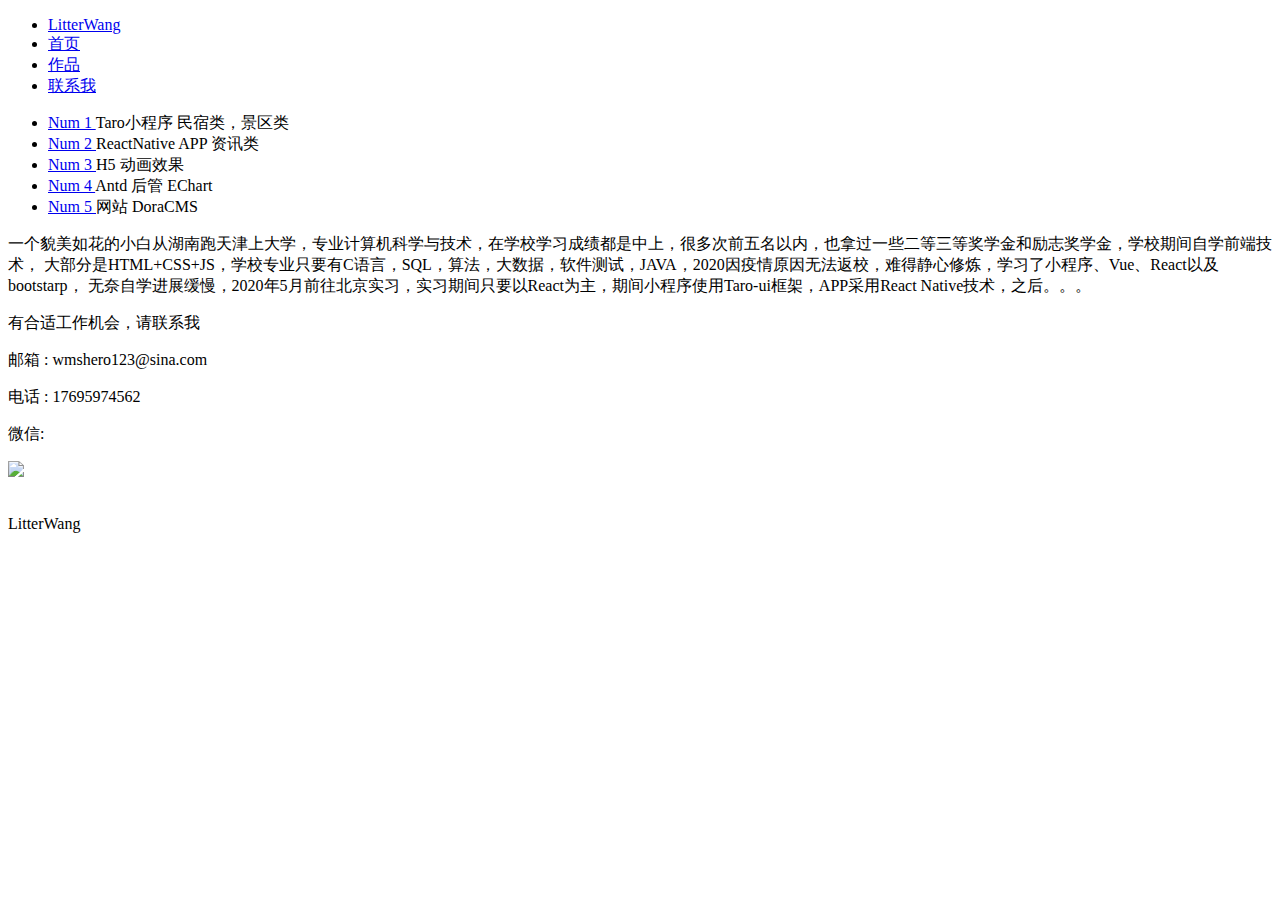
==== home.html @ 2c2a293e "c_首页" ====
<!DOCTYPE html>
<html lang="en">
<head>
    <meta charset="UTF-8">
    <meta name="viewport" content="width=device-width, initial-scale=1.0">
    <title>LitterWang</title>
    <link rel="stylesheet" href="index.css">
    <script src="./index.js"></script>
</head>
<body>
    <div class="wrap">
        <header>
            <ul class="headerContainer">
                <li class="logoText"><a href="#">LitterWang</a></li>
                <div class="headerListView">
                    <li class="headerList"><a class="headerName" href="#">首页</a></li>
                    <li class="headerList"><a class="headerName" href="#works">作品</a></li>
                    <li class="headerList"><a class="headerName" href="#">联系我</a></li>
                </div>

            </ul>
        </header>
        <div class="container">
            <ul class="worksContainer" id='works'>
                <li class="worksList">
                     <a class="workName" href="./works/workList1/index.html">Num 1 </a>
                     <span>Taro小程序</span>
                     <span>民宿类，景区类</span>
                </li>
                <li class="worksList">
                    <a class="workName" href="./works/workList2/index.html">Num 2 </a>
                    <span>ReactNative APP</span>
                    <span>资讯类</span>

                </li>
                <li class="worksList">
                    <a class="workName" href="./works/workList3/index.html">Num 3 </a>
                    <span>H5</span>
                    <span>动画效果</span>
                </li>
                <li class="worksList">
                    <a class="workName" href="./works/workList4/index.html">Num 4 </a>
                    <span>Antd 后管</span>
                    <span>EChart</span>
                </li>
                <li class="worksList">
                    <a class="workName" href="./works/workList5/index.html">Num 5 </a>
                    <span>网站</span>
                    <span>DoraCMS</span>
                </li>
            </ul>
            <div class="contact " id='contact'>
                <p class="selfReport">
                    一个貌美如花的小白从湖南跑天津上大学，专业计算机科学与技术，在学校学习成绩都是中上，很多次前五名以内，也拿过一些二等三等奖学金和励志奖学金，学校期间自学前端技术，
                    大部分是HTML+CSS+JS，学校专业只要有C语言，SQL，算法，大数据，软件测试，JAVA，2020因疫情原因无法返校，难得静心修炼，学习了小程序、Vue、React以及bootstarp，
                    无奈自学进展缓慢，2020年5月前往北京实习，实习期间只要以React为主，期间小程序使用Taro-ui框架，APP采用React Native技术，之后。。。
                </p>
                <div class="messageWrap">
                    <div class="contactInfo">
                        <div class="contactInfoText">
                            有合适工作机会，请联系我
                            <p>邮箱 :    wmshero123@sina.com</p>
                            <p>电话 :    17695974562</p>
                            <p class="wechat" id='wechat'>
                                微信:
                            </p>
                        </div>
                        <img class="wetchatImg" id='wetchatImg' src='./wetchat.jpg'></img>
                    </div>
                    <img src="./selffie.jpg" alt="" class="selfie">
                </div>
              

            </div>
        </div>
        <footer>
            <p class="footerName">LitterWang</p>

        </footer>
    </div>

</body>

</html>
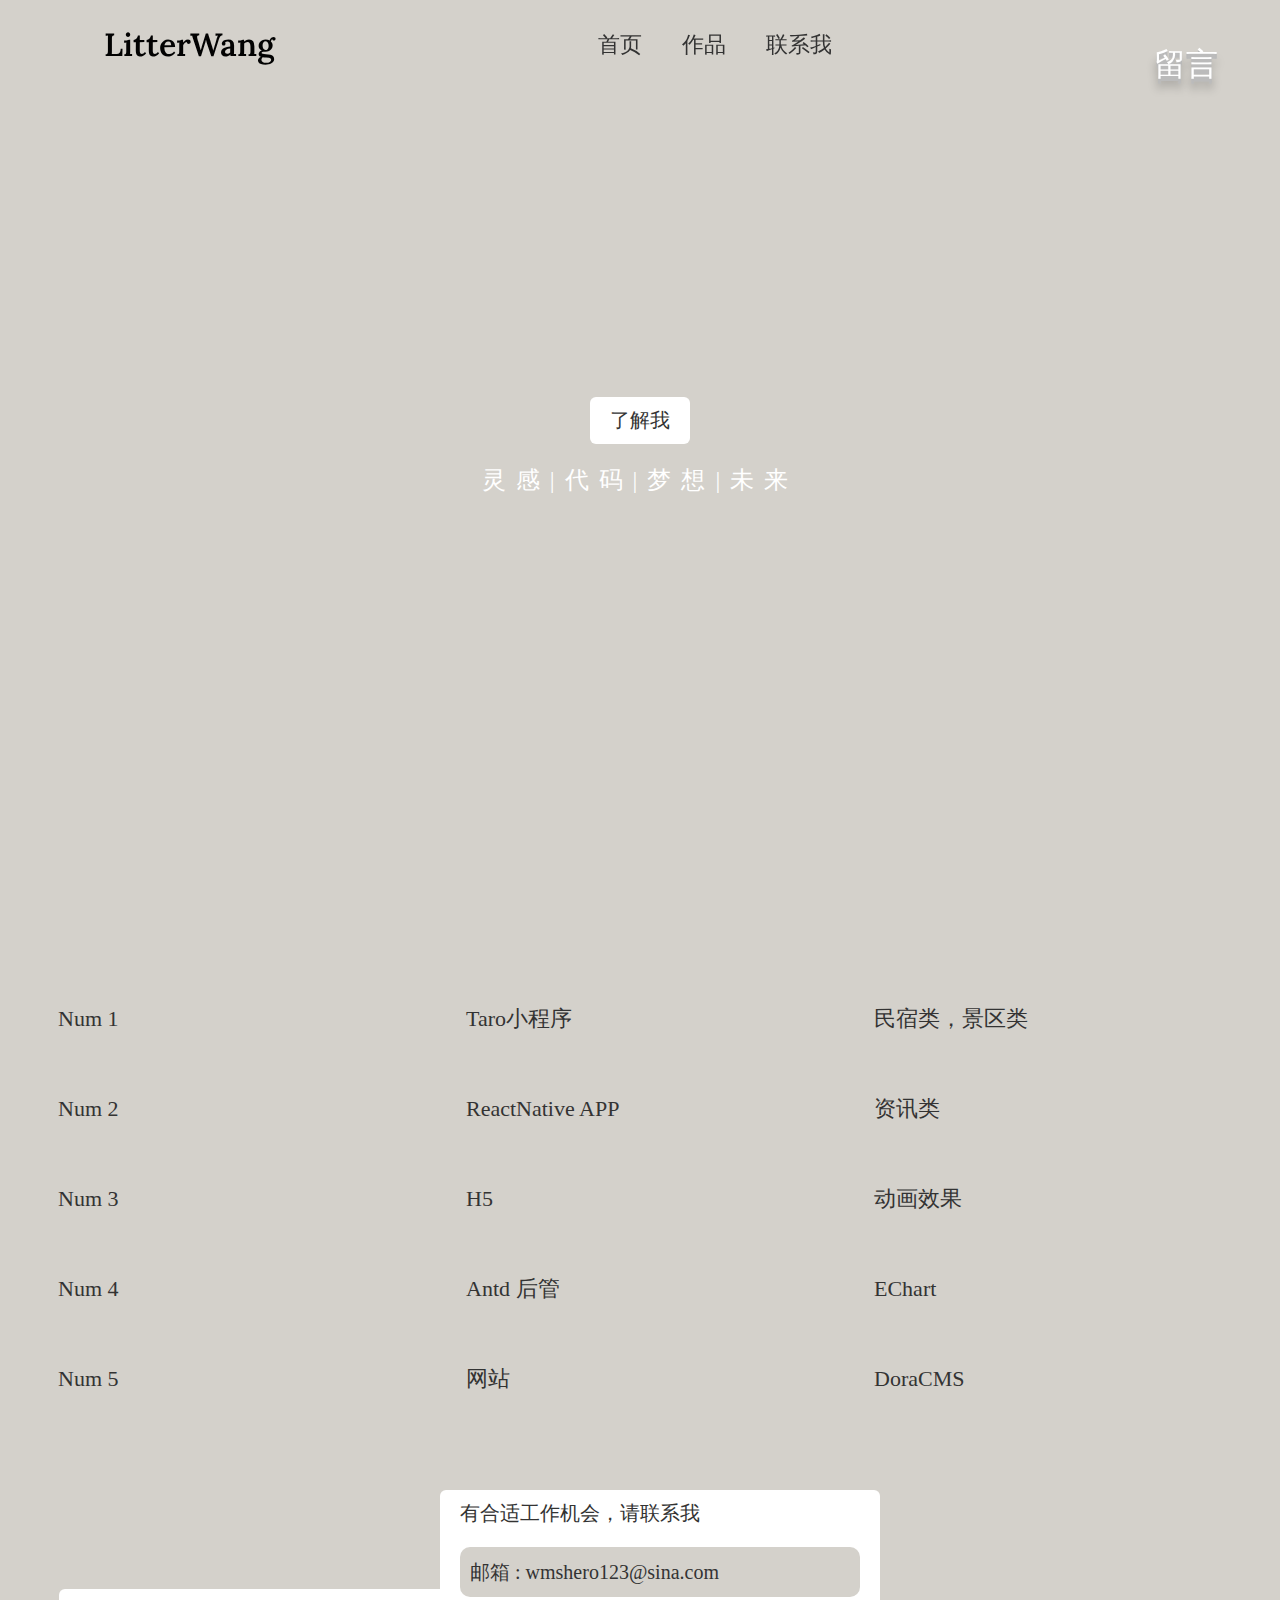
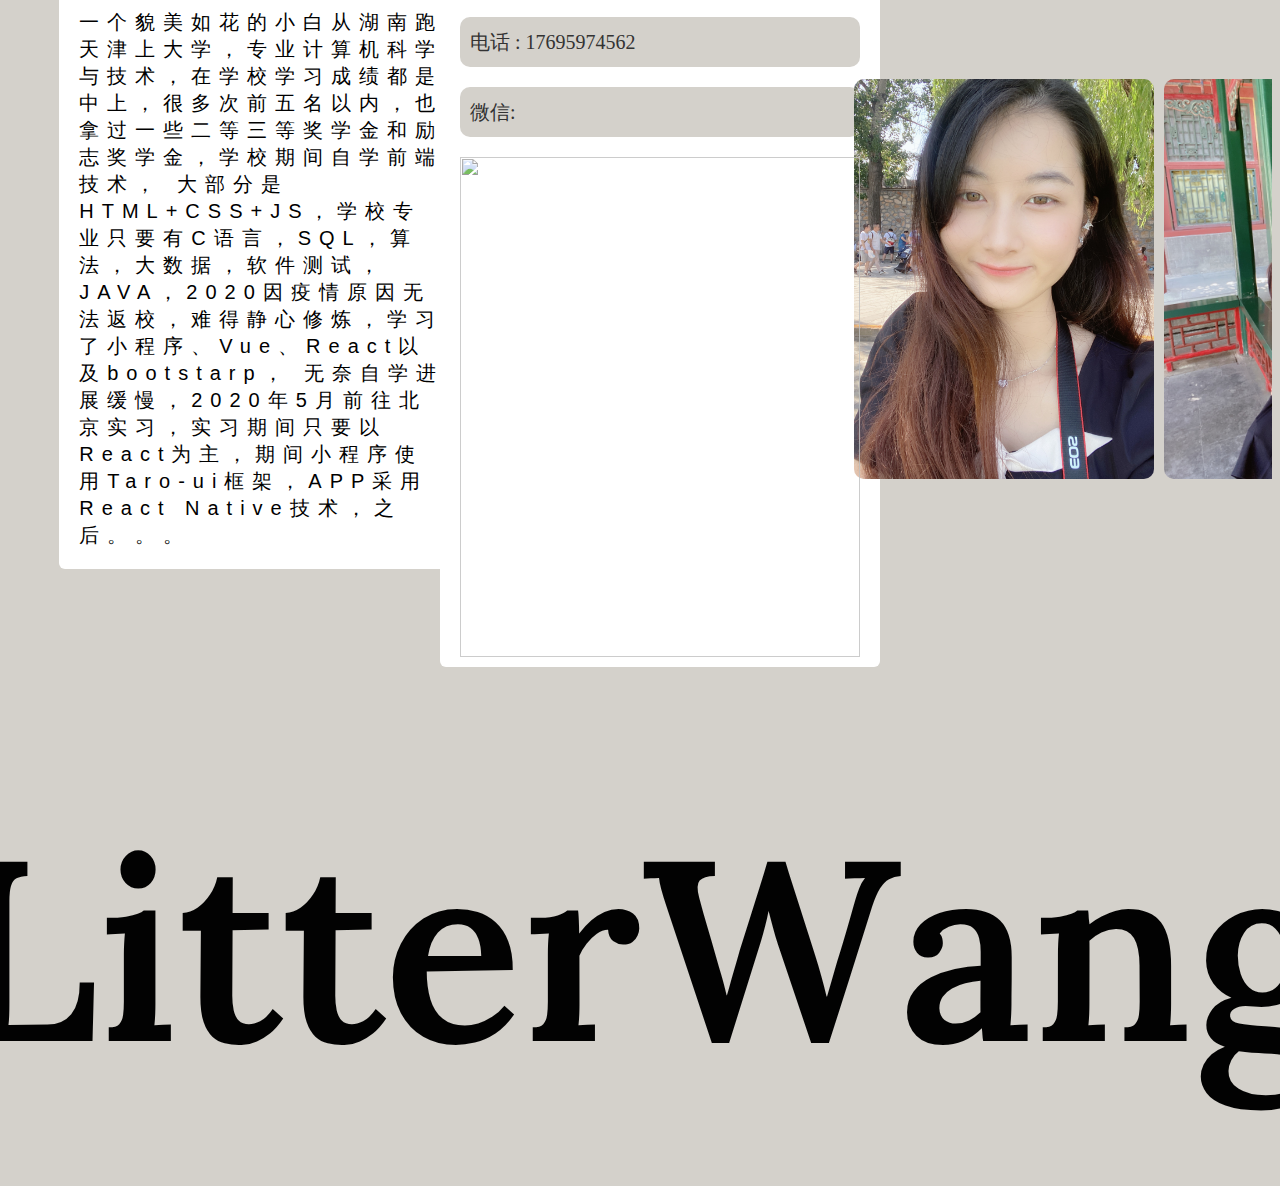
==== commit 26eafae6: "c_布局" ====
--- a/home.html
+++ b/home.html
@@ -1,52 +1,66 @@
 <!DOCTYPE html>
 <html lang="en">
+
 <head>
     <meta charset="UTF-8">
     <meta name="viewport" content="width=device-width, initial-scale=1.0">
     <title>LitterWang</title>
     <link rel="stylesheet" href="index.css">
+    <link rel="stylesheet" href="./css/animation.css">
+    <script src="./js/jquery-1.11.0.min.js" type="text/javascript"></script>
     <script src="./index.js"></script>
 </head>
+
 <body>
+    
     <div class="wrap">
+        <div class="index">
+            <button> <a href="#contact">了解我</a></button>
+            <p>灵感|代码|梦想|未来</p>
+
+        </div>
         <header>
             <ul class="headerContainer">
-                <li class="logoText"><a href="#">LitterWang</a></li>
+                <li class="logoText">
+                    <p class="logoTxt">LitterWang</p>
+                </li>
                 <div class="headerListView">
                     <li class="headerList"><a class="headerName" href="#">首页</a></li>
                     <li class="headerList"><a class="headerName" href="#works">作品</a></li>
                     <li class="headerList"><a class="headerName" href="#">联系我</a></li>
                 </div>
-
+                <li class="loading">
+                    留言
+                </li>
             </ul>
         </header>
         <div class="container">
+
             <ul class="worksContainer" id='works'>
                 <li class="worksList">
-                     <a class="workName" href="./works/workList1/index.html">Num 1 </a>
-                     <span>Taro小程序</span>
-                     <span>民宿类，景区类</span>
+                    <a class="workName" href="./works/workList1/index.html">Num 1 </a>
+                    <a class="workName" href="./works/workList1/index.html">Taro小程序 </a>
+                    <a class="workName" href="./works/workList1/index.html">民宿类，景区类 </a>
                 </li>
                 <li class="worksList">
                     <a class="workName" href="./works/workList2/index.html">Num 2 </a>
-                    <span>ReactNative APP</span>
-                    <span>资讯类</span>
-
+                    <a class="workName" href="./works/workList2/index.html">ReactNative APP</a>
+                    <a class="workName" href="./works/workList2/index.html">资讯类</a>
                 </li>
                 <li class="worksList">
                     <a class="workName" href="./works/workList3/index.html">Num 3 </a>
-                    <span>H5</span>
-                    <span>动画效果</span>
+                    <a class="workName" href="./works/workList3/index.html">H5</a>
+                    <a class="workName" href="./works/workList3/index.html">动画效果</a>
                 </li>
                 <li class="worksList">
                     <a class="workName" href="./works/workList4/index.html">Num 4 </a>
-                    <span>Antd 后管</span>
-                    <span>EChart</span>
+                    <a class="workName" href="./works/workList4/index.html">Antd 后管</a>
+                    <a class="workName" href="./works/workList4/index.html">EChart</a>
                 </li>
                 <li class="worksList">
                     <a class="workName" href="./works/workList5/index.html">Num 5 </a>
-                    <span>网站</span>
-                    <span>DoraCMS</span>
+                    <a class="workName" href="./works/workList5/index.html">网站</a>
+                    <a class="workName" href="./works/workList5/index.html">DoraCMS</a>
                 </li>
             </ul>
             <div class="contact " id='contact'>
@@ -59,23 +73,31 @@
                     <div class="contactInfo">
                         <div class="contactInfoText">
                             有合适工作机会，请联系我
-                            <p>邮箱 :    wmshero123@sina.com</p>
-                            <p>电话 :    17695974562</p>
+                            <p>邮箱 : wmshero123@sina.com</p>
+                            <p>电话 : 17695974562</p>
                             <p class="wechat" id='wechat'>
                                 微信:
                             </p>
                         </div>
+
                         <img class="wetchatImg" id='wetchatImg' src='./wetchat.jpg'></img>
                     </div>
+
+                </div>
+                <div class="selfImgs">
                     <img src="./selffie.jpg" alt="" class="selfie">
+                    <img src="./selffie1.jpg" alt="" class="selfie">
+
+
                 </div>
-              
+
+            </div>
+            <div class="technicalMastery">
 
             </div>
         </div>
         <footer>
             <p class="footerName">LitterWang</p>
-
         </footer>
     </div>
 
--- a/index.css
+++ b/index.css
@@ -0,0 +1,236 @@
+@import url("https://fonts.googleapis.com/css?family=Lora:400,400i,700");
+html {
+  background-color: #d4d1cb;
+}
+ul li {
+  list-style: none;
+}
+a {
+  color: #333;
+  text-decoration: none;
+}
+.wrap {
+  width: 100%;
+  height: 100%;
+  position: relative;
+}
+.index {
+  z-index: -10;
+  width: 100%;
+  height: 100vh;
+  box-sizing: border-box;
+  background-image: url('https://ae01.alicdn.com/kf/Hf1af481a5f254ceeb0e805c1621c0004L.jpg');
+  background-position: center;
+  background-repeat: no-repeat;
+  background-size: cover;
+  display: flex;
+  justify-content: center;
+  align-items: center;
+  flex-direction: column;
+}
+.index button {
+  background-color: #fff;
+  color: #333;
+  padding: 10px 20px;
+  border-radius: 6px;
+  font-size: 20px;
+  outline: none;
+  border: none;
+  animation: downToUp 0.8s ease-out both;
+}
+.index button:hover {
+  background-color: #333;
+}
+.index button:hover a {
+  color: #fff;
+}
+.index p {
+  animation: downToUp 0.8s ease-out both;
+  margin-top: 20px;
+  letter-spacing: 10px;
+  font-size: 24px;
+  color: #fff;
+}
+header {
+  position: fixed;
+  top: 0;
+  left: 0;
+  width: 100%;
+  height: 100px;
+  z-index: 10;
+  margin-bottom: 20px;
+}
+header .headerContainer {
+  display: flex;
+  justify-content: center;
+  align-items: center;
+  flex-direction: row;
+}
+header .headerContainer .logoText {
+  flex: 2;
+}
+header .headerContainer .logoText .logoTxt {
+  margin: 0 2em;
+  font-size: 2em;
+  font-weight: 600;
+  line-height: 1.8;
+  color: #020202;
+  font-family: Lora, serif;
+}
+header .headerContainer .logoText .logoTxt span {
+  animation: landIn 0.8s ease-out both;
+}
+header .headerContainer .headerListView {
+  flex: 8;
+  display: flex;
+  flex-direction: row;
+  justify-content: center;
+}
+header .headerContainer .headerListView .headerList {
+  padding: 10px 20px;
+}
+header .headerContainer .headerListView .headerList a {
+  font-size: 22px;
+  overflow: hidden;
+  text-decoration: none;
+}
+header .headerContainer .headerListView .headerList .headerName:hover {
+  color: #000;
+  text-decoration: underline;
+}
+header .headerContainer .loading {
+  flex: 2;
+  justify-content: center;
+}
+.container {
+  padding-top: 50px;
+}
+.container .worksContainer {
+  display: flex;
+  justify-content: center;
+  align-items: flex-start;
+  flex-direction: column;
+}
+.container .worksContainer .worksList {
+  padding: 20px 10px;
+  display: flex;
+  flex-direction: row;
+  align-items: center;
+  width: 100%;
+  height: 50px;
+}
+.container .worksContainer .worksList .workName {
+  flex: 1;
+  font-size: 22px;
+}
+.container .worksContainer .worksList span {
+  flex: 1;
+  font-size: 22px;
+}
+.container .worksContainer .worksList .workName:hover {
+  font-size: 24px;
+}
+.container .contact {
+  padding: 40px 20px;
+  box-sizing: border-box;
+  overflow-x: hidden;
+  display: flex;
+  flex-direction: row;
+  justify-content: center;
+  align-items: center;
+}
+.container .contact .selfReport {
+  width: 30%;
+  font-size: 20px;
+  letter-spacing: 8px;
+  padding: 20px 20px;
+  border-radius: 6px;
+  background-color: #fff;
+  font-family: sans-serif;
+}
+.container .contact .messageWrap {
+  width: 30%;
+  display: flex;
+  flex-direction: row;
+  justify-content: center;
+  align-items: start;
+  padding: 10px;
+}
+.container .contact .messageWrap .contactInfo {
+  display: flex;
+  flex-direction: column;
+  padding: 10px 20px;
+  background-color: #fff;
+  border-radius: 6px;
+}
+.container .contact .messageWrap .contactInfo .contactInfoText {
+  color: #333;
+  font-size: 20px;
+}
+.container .contact .messageWrap .contactInfo .contactInfoText p {
+  background-color: #d4d1cb;
+  height: 50px;
+  line-height: 50px;
+  padding: 0 10px;
+  border-radius: 10px;
+}
+.container .contact .messageWrap .contactInfo .wetchatImg {
+  position: relative;
+  width: 400px;
+  height: 500px;
+  opacity: 0.8;
+}
+.container .contact .selfImgs {
+  width: 30%;
+  display: flex;
+  flex-direction: row;
+}
+.container .contact .selfImgs .selfie {
+  width: 300px;
+  height: 400px;
+  border-radius: 10px;
+}
+.container .contact .selfImgs .selfie:first-child {
+  margin-right: 10px;
+}
+footer {
+  width: 100%;
+  display: flex;
+  justify-content: center;
+  align-items: center;
+}
+footer .footerName {
+  width: 100%;
+  justify-content: center;
+  margin: 0 2em;
+  font-size: 16em;
+  font-weight: 600;
+  display: flex;
+  line-height: 1.8;
+  color: #020202;
+  font-family: Lora, serif;
+  white-space: pre;
+}
+footer .footerName span {
+  animation: landIn 0.8s ease-out both;
+}
+@keyframes landIn {
+  from {
+    opacity: 0;
+    transform: translateY(-20%);
+  }
+  to {
+    opacity: 1;
+    transform: translateY(0);
+  }
+}
+@keyframes downToUp {
+  from {
+    opacity: 0;
+    transform: translateY(-100%);
+  }
+  to {
+    opacity: 1;
+    transform: translateY(0);
+  }
+}
--- a/css/animation.css
+++ b/css/animation.css
@@ -0,0 +1,19 @@
+@import url("https://fonts.googleapis.com/css?family=Baloo+Bhaijaan&display=swap");
+.loading {
+  display: flex;
+  color: white;
+  font-size: 2em;
+  font-family: "Baloo Bhaijaan", cursive;
+  text-transform: uppercase;
+  cursor: pointer; }
+  .loading span {
+    text-shadow: 0 1px #bbb, 0 2px #bbb, 0 3px #bbb, 0 4px #bbb, 0 5px #bbb, 0 6px transparent, 0 7px transparent, 0 8px transparent, 0 9px transparent, 0 10px 10px rgba(0, 0, 0, 0.4);
+    transform: translateY(20px);
+    animation: bounce 0.3s ease 5 alternate; }
+
+@keyframes bounce {
+  to {
+    text-shadow: 0 1px #bbb, 0 2px #bbb, 0 3px #bbb, 0 4px #bbb, 0 5px #bbb, 0 6px #bbb, 0 7px #bbb, 0 8px #bbb, 0 9px #bbb, 0 50px 25px rgba(0, 0, 0, 0.2);
+    transform: translateY(-20px); } }
+
+/*# sourceMappingURL=animation.css.map */
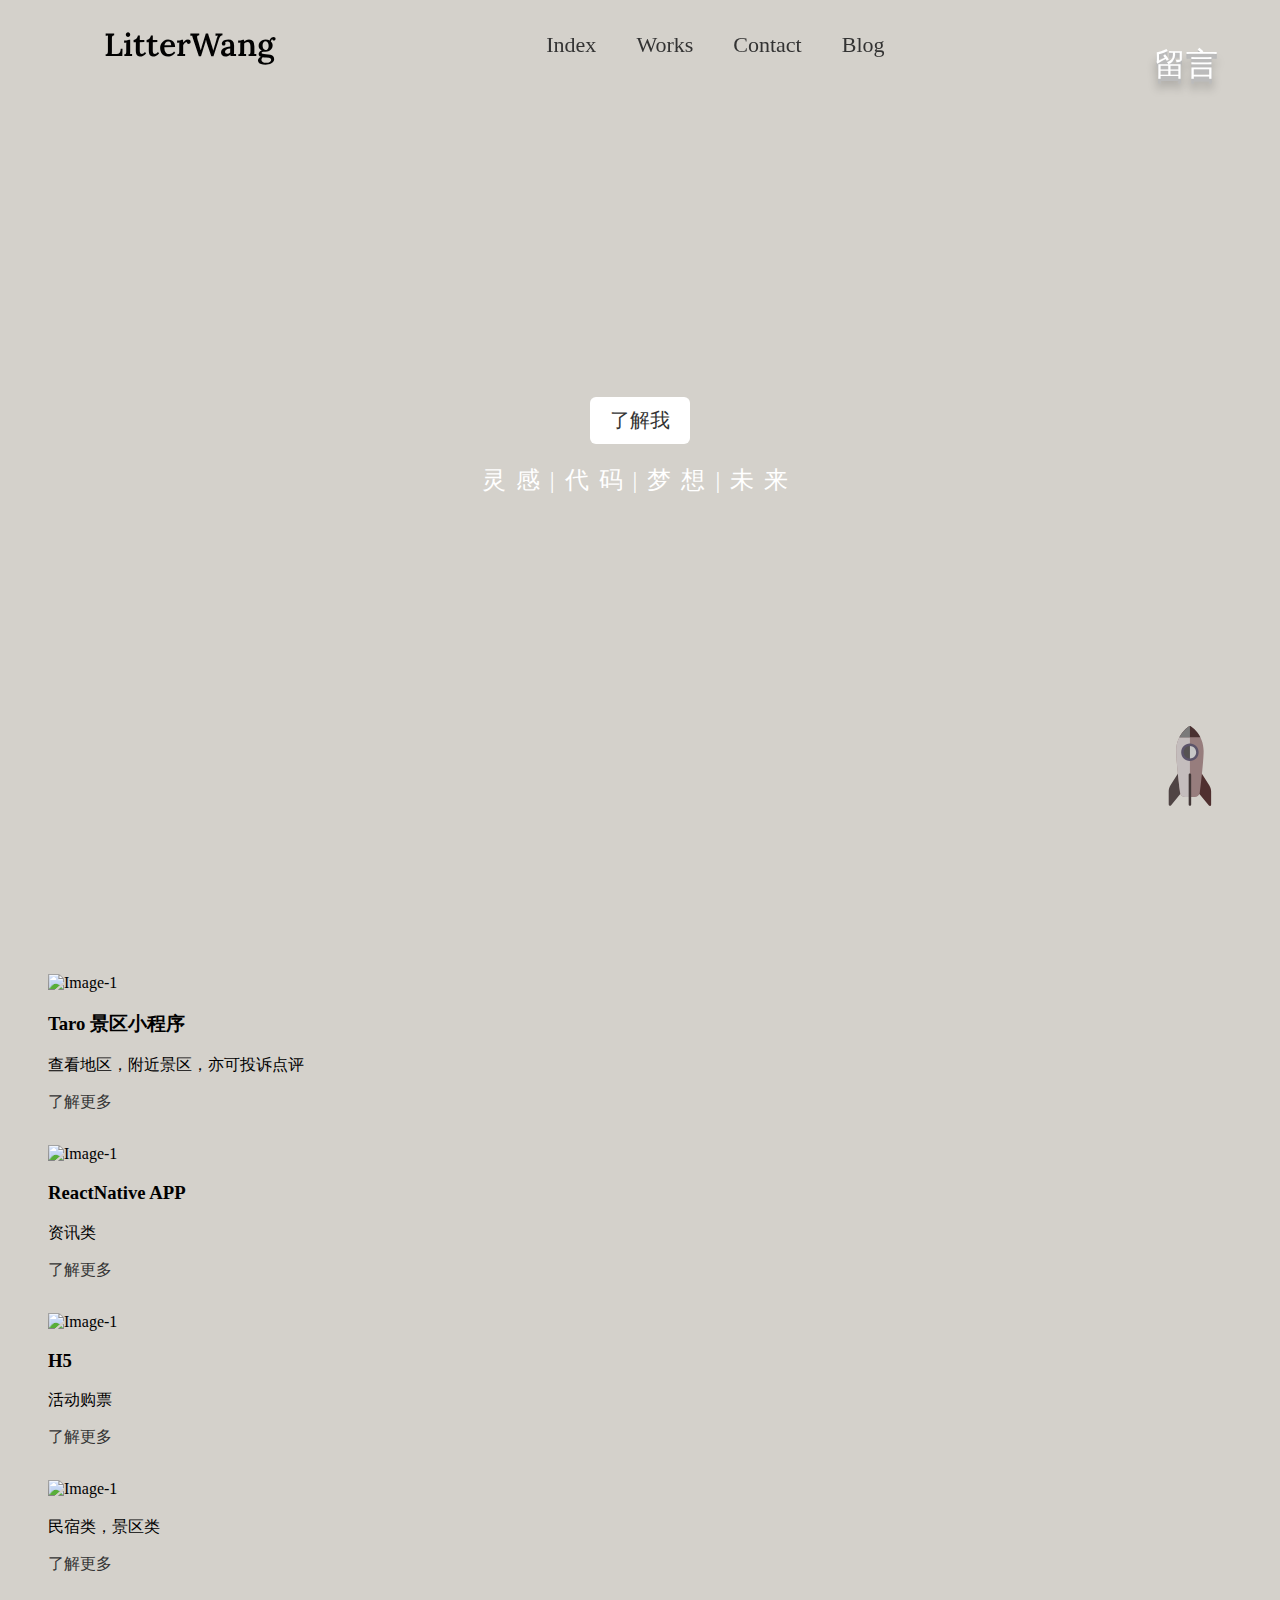
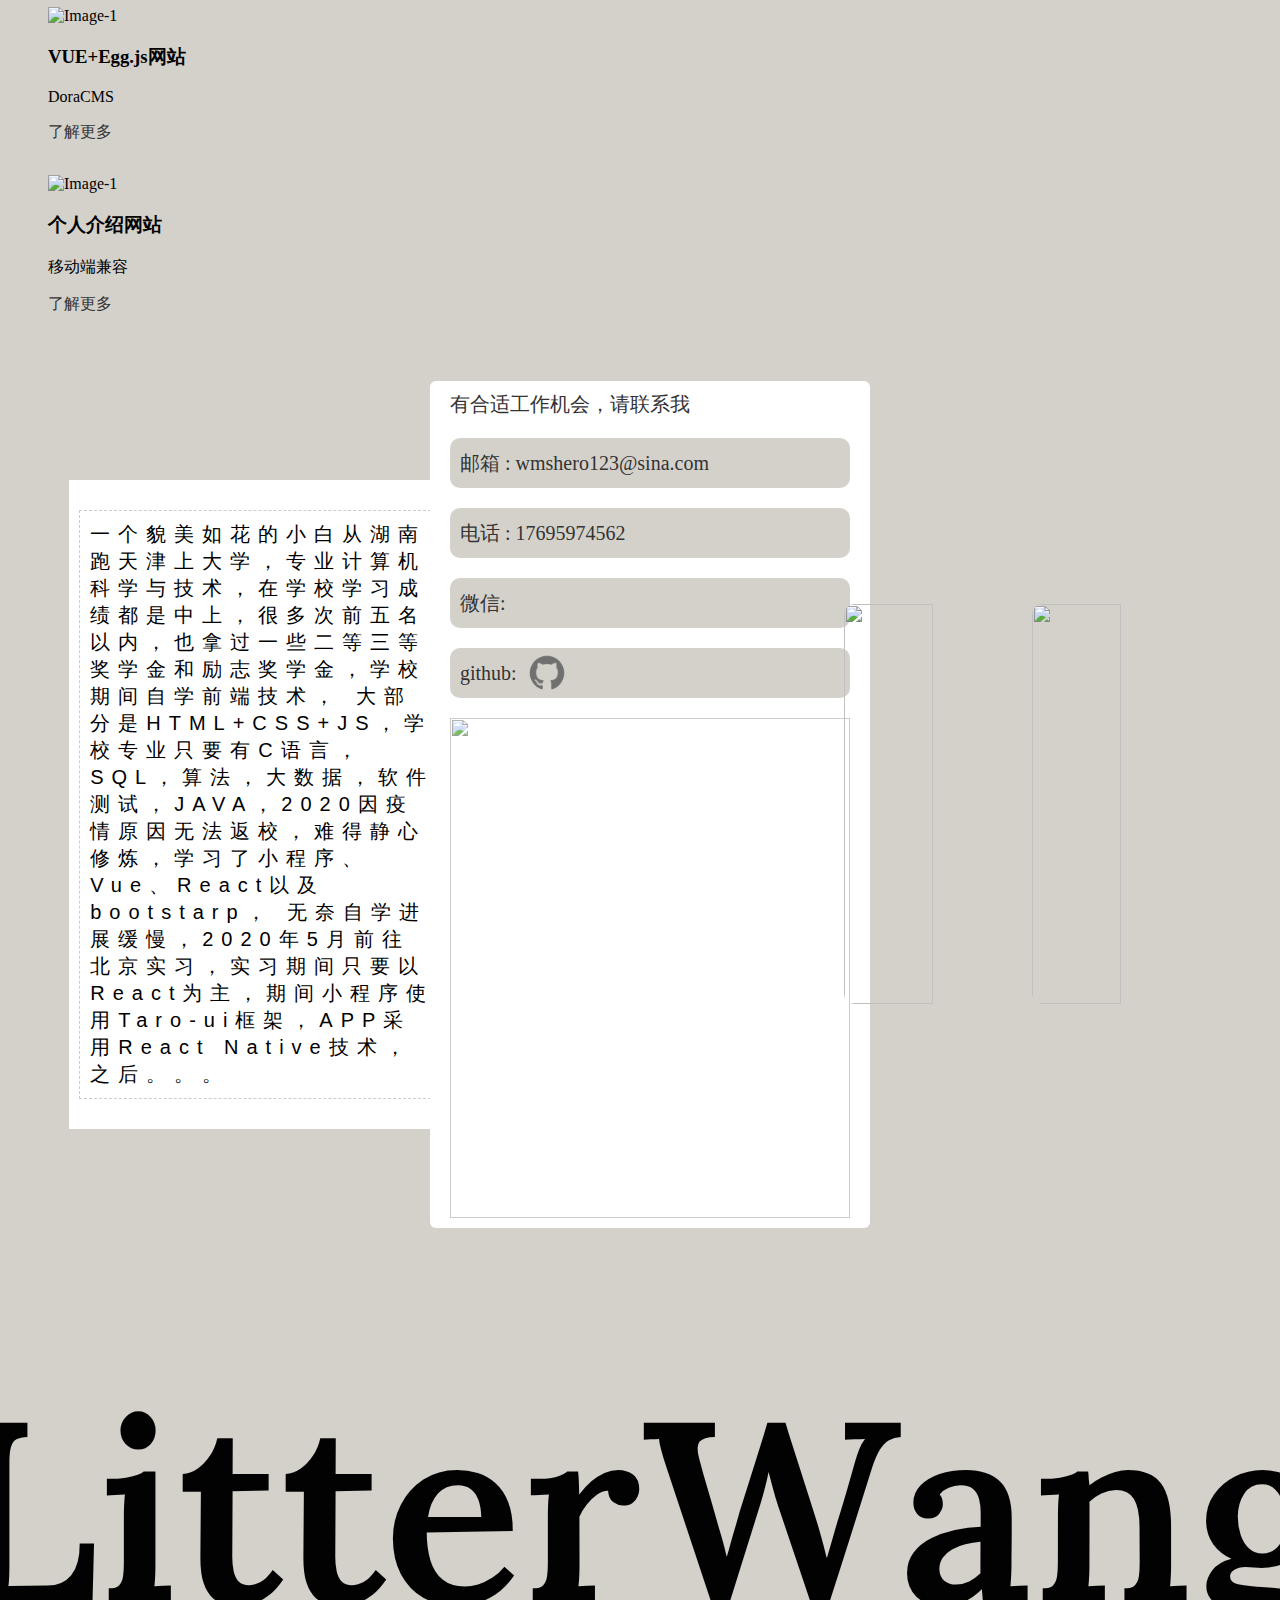
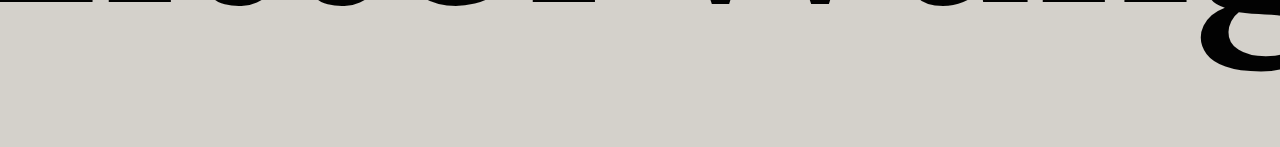
==== commit b81032d3: "a_博客" ====
--- a/home.html
+++ b/home.html
@@ -7,17 +7,20 @@
     <title>LitterWang</title>
     <link rel="stylesheet" href="index.css">
     <link rel="stylesheet" href="./css/animation.css">
+    <link rel="stylesheet" type="text/css" href="./css/lanren.css">
+    <link rel="stylesheet" href="./css/mobile.css">
     <script src="./js/jquery-1.11.0.min.js" type="text/javascript"></script>
+    <script src="./js/jquery.min.js"></script>
+    <script src="./js/TweenMax.min.js"></script>
+    <script src="./js/ScrollToPlugin.min.js"></script>
     <script src="./index.js"></script>
 </head>
 
 <body>
-    
     <div class="wrap">
         <div class="index">
             <button> <a href="#contact">了解我</a></button>
             <p>灵感|代码|梦想|未来</p>
-
         </div>
         <header>
             <ul class="headerContainer">
@@ -25,9 +28,11 @@
                     <p class="logoTxt">LitterWang</p>
                 </li>
                 <div class="headerListView">
-                    <li class="headerList"><a class="headerName" href="#">首页</a></li>
-                    <li class="headerList"><a class="headerName" href="#works">作品</a></li>
-                    <li class="headerList"><a class="headerName" href="#">联系我</a></li>
+                    <li class="headerList"><a class="headerName" href="#">Index</a></li>
+                    <li class="headerList"><a class="headerName" href="#works">Works</a></li>
+                    <li class="headerList"><a class="headerName" href="#contact">Contact</a></li>
+                    <li class="headerList"><a class="headerName" href="./pages/Blog/index.html">Blog</a></li>
+               
                 </div>
                 <li class="loading">
                     留言
@@ -35,8 +40,96 @@
             </ul>
         </header>
         <div class="container">
-
-            <ul class="worksContainer" id='works'>
+            <div class="full-length">
+                <div class="worksContainer">
+                    <ul class="worksCard">
+                        <li class="worksCardList">
+                            <div class="port-1 effect-1">
+                                <div class="image-box">
+                                    <img src="https://s1.ax1x.com/2020/08/13/az8Tud.jpg" alt="Image-1">
+                                </div>
+                                <div class="text-desc">
+                                    <h3 class='worksTitle'>Taro 景区小程序</h3>
+                                    <p>查看地区，附近景区，亦可投诉点评</p>
+                                    <a href="./works/workList1/index.html" class="LearnMorebtn">了解更多</a>
+                                </div>
+                            </div>
+                        </li>
+                    </ul>
+                    <ul class="worksCard">
+                        <li class="worksCardList">
+                            <div class="port-1 effect-1">
+                                <div class="image-box">
+                                    <img src="https://s1.ax1x.com/2020/08/13/az85ge.jpg" alt="Image-1">
+                                </div>
+                                <div class="text-desc">
+                                    <h3 class='worksTitle'>ReactNative APP</h3>
+                                    <p>资讯类</p>
+                                    <a href="./works/workList2/index.html" class="LearnMorebtn">了解更多</a>
+                                </div>
+                            </div>
+                        </li>
+                    </ul>
+                    <ul class="worksCard">
+                        <li class="worksCardList">
+                            <div class="port-1 effect-1">
+                                <div class="image-box">
+                                    <img src="https://s1.ax1x.com/2020/08/13/az8h9O.jpg" alt="Image-1">
+                                </div>
+                                <div class="text-desc">
+                                    <h3 class='worksTitle'>H5</h3>
+                                    <p>活动购票</p>
+                                    <a href="./works/workList3/index.html" class="LearnMorebtn">了解更多</a>
+                                </div>
+                            </div>
+                        </li>
+                    </ul>
+                    <ul class="worksCard">
+                        <li class="worksCardList">
+                            <div class="port-1 effect-1">
+                                <div class="image-box">
+                                    <img src="https://s1.ax1x.com/2020/08/13/az8Tud.jpg" alt="Image-1">
+                                </div>
+                                <div class="text-desc">
+                                    <h3 class='worksTitle'></h3>
+                                    <p>民宿类，景区类</p>
+                                    <a href="./works/workList4/index.html" class="LearnMorebtn">了解更多</a>
+                                </div>
+                            </div>
+                        </li>
+                    </ul>
+                    <ul class="worksCard">
+                        <li class="worksCardList">
+                            <div class="port-1 effect-1">
+                                <div class="image-box">
+                                    <img src="https://s1.ax1x.com/2020/08/13/az8IjH.jpg" alt="Image-1">
+                                </div>
+                                <div class="text-desc">
+                                    <h3 class='worksTitle'>VUE+Egg.js网站</h3>
+                                    <p>DoraCMS</p>
+                                    <a href="./works/workList5/index.html" class="LearnMorebtn">了解更多</a>
+                                </div>
+                            </div>
+                        </li>
+                    </ul>
+                    <ul class="worksCard">
+                        <li class="worksCardList">
+                            <div class="port-1 effect-1">
+                                <div class="image-box">
+                                    <img src="https://s1.ax1x.com/2020/08/13/azBW11.md.jpg" alt="Image-1">
+                                </div>
+                                <div class="text-desc">
+                                    <h3 class='worksTitle'>个人介绍网站</h3>
+                                    <p>移动端兼容</p>
+                                    <a href="./works/workList6/index.html" class="LearnMorebtn">了解更多</a>
+                                </div>
+                            </div>
+                        </li>
+                    </ul>
+                </div>
+            </div>
+
+            <!-- <ul class="worksContainer" id='works'>
                 <li class="worksList">
                     <a class="workName" href="./works/workList1/index.html">Num 1 </a>
                     <a class="workName" href="./works/workList1/index.html">Taro小程序 </a>
@@ -62,13 +155,16 @@
                     <a class="workName" href="./works/workList5/index.html">网站</a>
                     <a class="workName" href="./works/workList5/index.html">DoraCMS</a>
                 </li>
-            </ul>
-            <div class="contact " id='contact'>
-                <p class="selfReport">
-                    一个貌美如花的小白从湖南跑天津上大学，专业计算机科学与技术，在学校学习成绩都是中上，很多次前五名以内，也拿过一些二等三等奖学金和励志奖学金，学校期间自学前端技术，
-                    大部分是HTML+CSS+JS，学校专业只要有C语言，SQL，算法，大数据，软件测试，JAVA，2020因疫情原因无法返校，难得静心修炼，学习了小程序、Vue、React以及bootstarp，
-                    无奈自学进展缓慢，2020年5月前往北京实习，实习期间只要以React为主，期间小程序使用Taro-ui框架，APP采用React Native技术，之后。。。
-                </p>
+            </ul> -->
+            <div class="contact" id='contact'>
+                <div class="selfReport">
+                    <p  class="selfReportText">
+                        一个貌美如花的小白从湖南跑天津上大学，专业计算机科学与技术，在学校学习成绩都是中上，很多次前五名以内，也拿过一些二等三等奖学金和励志奖学金，学校期间自学前端技术，
+                        大部分是HTML+CSS+JS，学校专业只要有C语言，SQL，算法，大数据，软件测试，JAVA，2020因疫情原因无法返校，难得静心修炼，学习了小程序、Vue、React以及bootstarp，
+                        无奈自学进展缓慢，2020年5月前往北京实习，实习期间只要以React为主，期间小程序使用Taro-ui框架，APP采用React Native技术，之后。。。
+                    </p>
+                  
+                </div>
                 <div class="messageWrap">
                     <div class="contactInfo">
                         <div class="contactInfoText">
@@ -78,17 +174,14 @@
                             <p class="wechat" id='wechat'>
                                 微信:
                             </p>
+                           <p class="github">github:<img id='github' src="./images/github.png" alt=""/></p> 
                         </div>
-
                         <img class="wetchatImg" id='wetchatImg' src='./wetchat.jpg'></img>
                     </div>
-
                 </div>
                 <div class="selfImgs">
-                    <img src="./selffie.jpg" alt="" class="selfie">
-                    <img src="./selffie1.jpg" alt="" class="selfie">
-
-
+                    <img src="https://s1.ax1x.com/2020/08/13/azeMM6.jpg" alt="" class="selfie">
+                    <img src="https://s1.ax1x.com/2020/08/13/azeQsK.jpg" alt="" class="selfie">
                 </div>
 
             </div>
@@ -99,6 +192,12 @@
         <footer>
             <p class="footerName">LitterWang</p>
         </footer>
+        <!-- 右侧小火箭图标返回顶部 -->
+        <div id="shangxia2">
+            <span id="gotop1">
+                <img width="80px" height="80px" src="./images/huojian.svg" alt="返回顶部小火箭">
+            </span>
+        </div>
     </div>
 
 </body>
--- a/index.css
+++ b/index.css
@@ -141,12 +141,16 @@
 }
 .container .contact .selfReport {
   width: 30%;
+  background-color: #fff;
+  padding: 10px;
+}
+.container .contact .selfReport .selfReportText {
+  border: 1px dashed #ccc;
   font-size: 20px;
   letter-spacing: 8px;
-  padding: 20px 20px;
-  border-radius: 6px;
-  background-color: #fff;
+  padding: 10px;
   font-family: sans-serif;
+  box-sizing: border-box;
 }
 .container .contact .messageWrap {
   width: 30%;
@@ -174,6 +178,16 @@
   padding: 0 10px;
   border-radius: 10px;
 }
+.container .contact .messageWrap .contactInfo .contactInfoText .github {
+  display: flex;
+  align-items: center;
+}
+.container .contact .messageWrap .contactInfo .contactInfoText .github #github {
+  width: 40px;
+  height: 40px;
+  cursor: pointer;
+  margin-left: 10px;
+}
 .container .contact .messageWrap .contactInfo .wetchatImg {
   position: relative;
   width: 400px;
@@ -186,7 +200,7 @@
   flex-direction: row;
 }
 .container .contact .selfImgs .selfie {
-  width: 300px;
+  width: 50%;
   height: 400px;
   border-radius: 10px;
 }
@@ -234,3 +248,40 @@
     transform: translateY(0);
   }
 }
+/* 小火箭css */
+#gotop1 {
+  width: 80px;
+  position: fixed;
+  bottom: 90px;
+  cursor: pointer;
+  z-index: 999;
+  right: 50px;
+}
+/* 小火箭悬停特效 */
+#gotop1:hover {
+  animation: rubberBand 1s;
+}
+@keyframes rubberBand {
+  from {
+    transform: scale3d(1, 1, 1);
+  }
+  30% {
+    transform: scale3d(1.25, 0.75, 1);
+  }
+  40% {
+    transform: scale3d(0.75, 1.25, 1);
+  }
+  50% {
+    transform: scale3d(1.15, 0.85, 1);
+  }
+  65% {
+    transform: scale3d(0.95, 1.05, 1);
+  }
+  75% {
+    transform: scale3d(1.05, 0.95, 1);
+  }
+  to {
+    transform: scale3d(1, 1, 1);
+  }
+}
+/* end 小火箭 */
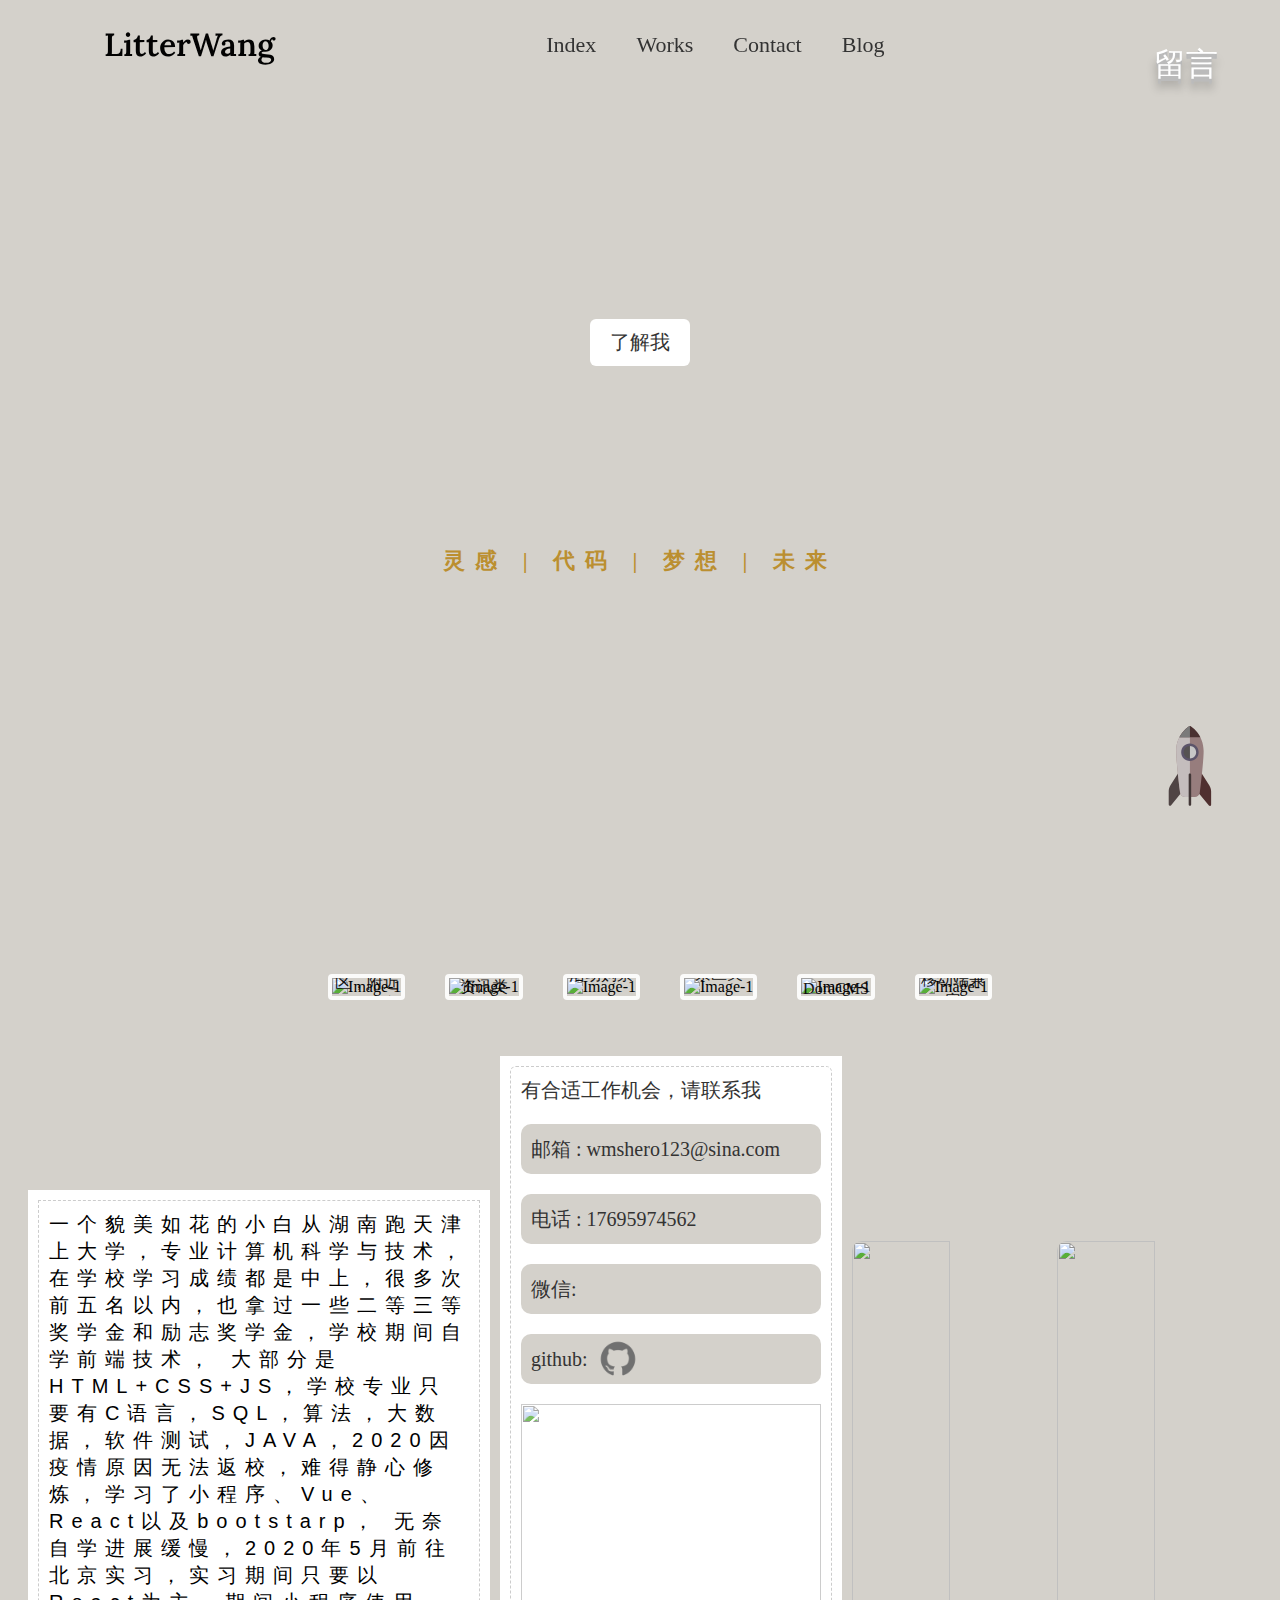
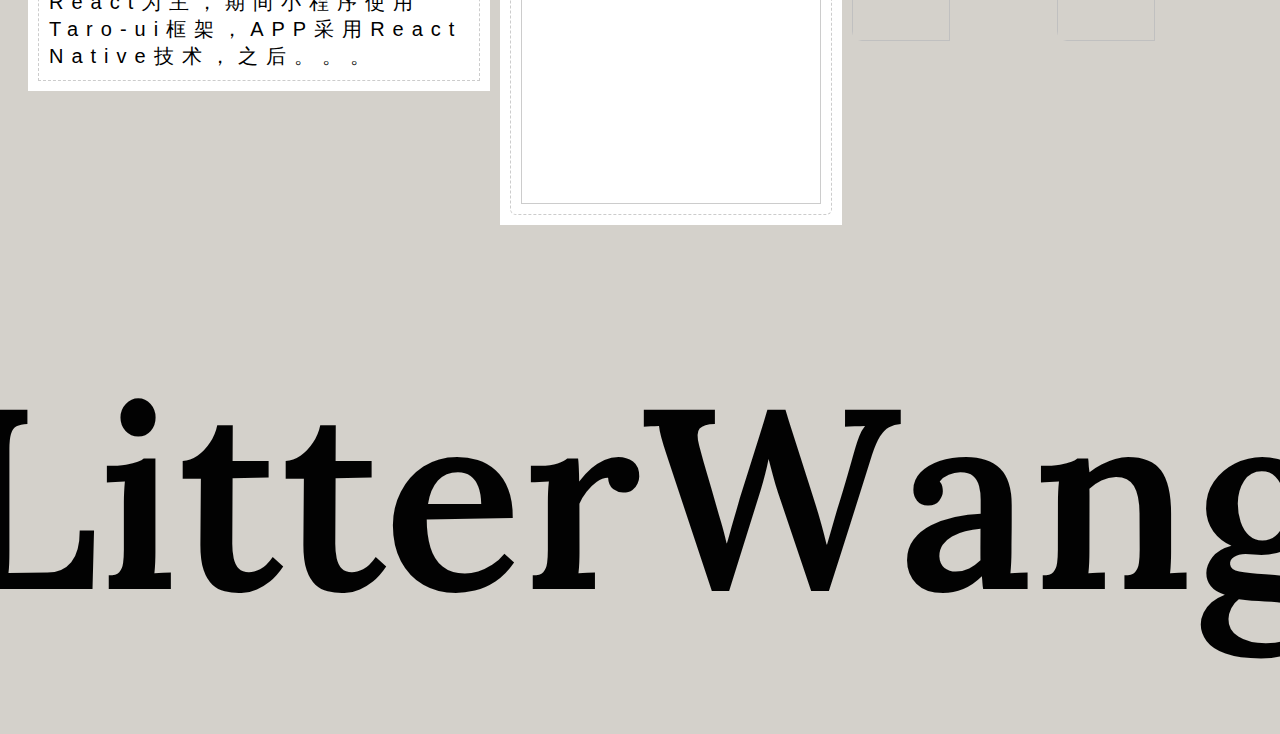
==== commit f32309e9: "c_颜色" ====
--- a/home.html
+++ b/home.html
@@ -20,7 +20,7 @@
     <div class="wrap">
         <div class="index">
             <button> <a href="#contact">了解我</a></button>
-            <p>灵感|代码|梦想|未来</p>
+            <p>灵感     |     代码     |     梦想     |     未来</p>
         </div>
         <header>
             <ul class="headerContainer">
--- a/index.css
+++ b/index.css
@@ -42,14 +42,15 @@
   background-color: #333;
 }
 .index button:hover a {
-  color: #fff;
+  color: #8C7F63;
 }
 .index p {
   animation: downToUp 0.8s ease-out both;
-  margin-top: 20px;
+  margin-top: 180px;
   letter-spacing: 10px;
-  font-size: 24px;
-  color: #fff;
+  font-size: 22px;
+  color: #bb8f30;
+  font-weight: bolder;
 }
 header {
   position: fixed;
@@ -140,7 +141,6 @@
   align-items: center;
 }
 .container .contact .selfReport {
-  width: 30%;
   background-color: #fff;
   padding: 10px;
 }
@@ -151,21 +151,27 @@
   padding: 10px;
   font-family: sans-serif;
   box-sizing: border-box;
+  margin: 0;
 }
 .container .contact .messageWrap {
-  width: 30%;
+  max-width: 400px;
   display: flex;
   flex-direction: row;
   justify-content: center;
   align-items: start;
+  background-color: #fff;
+  margin-left: 10px;
+  margin-right: 10px;
   padding: 10px;
 }
 .container .contact .messageWrap .contactInfo {
+  border: 1px dashed #ccc;
+  box-sizing: border-box;
   display: flex;
   flex-direction: column;
-  padding: 10px 20px;
   background-color: #fff;
   border-radius: 6px;
+  padding: 10px;
 }
 .container .contact .messageWrap .contactInfo .contactInfoText {
   color: #333;
@@ -190,12 +196,12 @@
 }
 .container .contact .messageWrap .contactInfo .wetchatImg {
   position: relative;
-  width: 400px;
-  height: 500px;
+  width: 300px;
+  height: 400px;
   opacity: 0.8;
 }
 .container .contact .selfImgs {
-  width: 30%;
+  min-width: 400px;
   display: flex;
   flex-direction: row;
 }
--- a/css/lanren.css
+++ b/css/lanren.css
@@ -0,0 +1,123 @@
+/*= Reset CSS 
+============= */
+.worksContainer {
+	display: flex;
+	flex-direction: row !important;
+	justify-content: center;
+	align-items: center;
+	flex-wrap: wrap;
+}
+
+.worksCard {}
+
+
+li {
+	list-style: none;
+}
+
+.worksTitle {
+	font-size: 20px;
+}
+
+.LearnMorebtn {
+	display: inline-block;
+	padding: 5px 10px;
+	font-size: 14px;
+	color: #fff;
+	border: 2px solid #8C7F63;
+	background-color: #8C7F63;
+	text-decoration: none;
+	transition: 0.4s;
+}
+
+.LearnMorebtn:hover {
+	background-color: transparent;
+	color: #8C7F63;
+	transition: 0.4s;
+}
+
+.text-desc {
+	position: absolute;
+	left: 0;
+	top: 0;
+	background-color: #fff;
+	height: 100%;
+	opacity: 0;
+	width: 100%;
+	display: flex;
+	justify-content: center;
+	align-items: center;
+	flex-direction: column;
+}
+
+/*= Reset CSS End
+================= *
+
+/* effect-1 css */
+.port-1 {
+	display: flex;
+	justify-content: center;
+	align-items: center;
+	position: relative;
+	overflow: hidden;
+	text-align: center;
+	border: 4px solid rgba(255, 255, 255, 0.9);
+	border-radius: 4px;
+}
+
+.port-1 .text-desc {
+	opacity: 0.9;
+	top: -100%;
+	transition: 0.5s;
+	color: #000;
+}
+
+.port-1 img {
+	transition: 0.5s;
+}
+
+.port-1:hover img {
+	transform: scale(1.2);
+}
+
+.port-1.effect-1:hover .text-desc {
+	top: 0;
+}
+
+.image-box img {
+	width: 500px;
+	height: 600px;
+}
+
+/*= Media Screen CSS
+==================== */
+@media only screen and (max-width: 1090px) {
+
+	.port-5.effect-1 {
+		z-index: 19;
+	}
+}
+
+@media only screen and (max-width: 360px) {
+	.worksCard {
+		width: 300px;
+	}
+
+	.port-1 .text-desc,
+	.port-1.effect-3:hover .text-desc,
+	.port-3.effect-1 .text-desc,
+	.port-3.effect-3 .text-desc,
+	.port-4.effect-1 .text-desc,
+	.port-4.effect-2 .text-desc,
+	.port-4.effect-3 .text-desc,
+	.port-8 .text-desc {
+		padding: 20px;
+	}
+
+	.text-desc {
+		padding: 7px;
+	}
+}
+
+/*= Media Screen CSS End
+======================== */